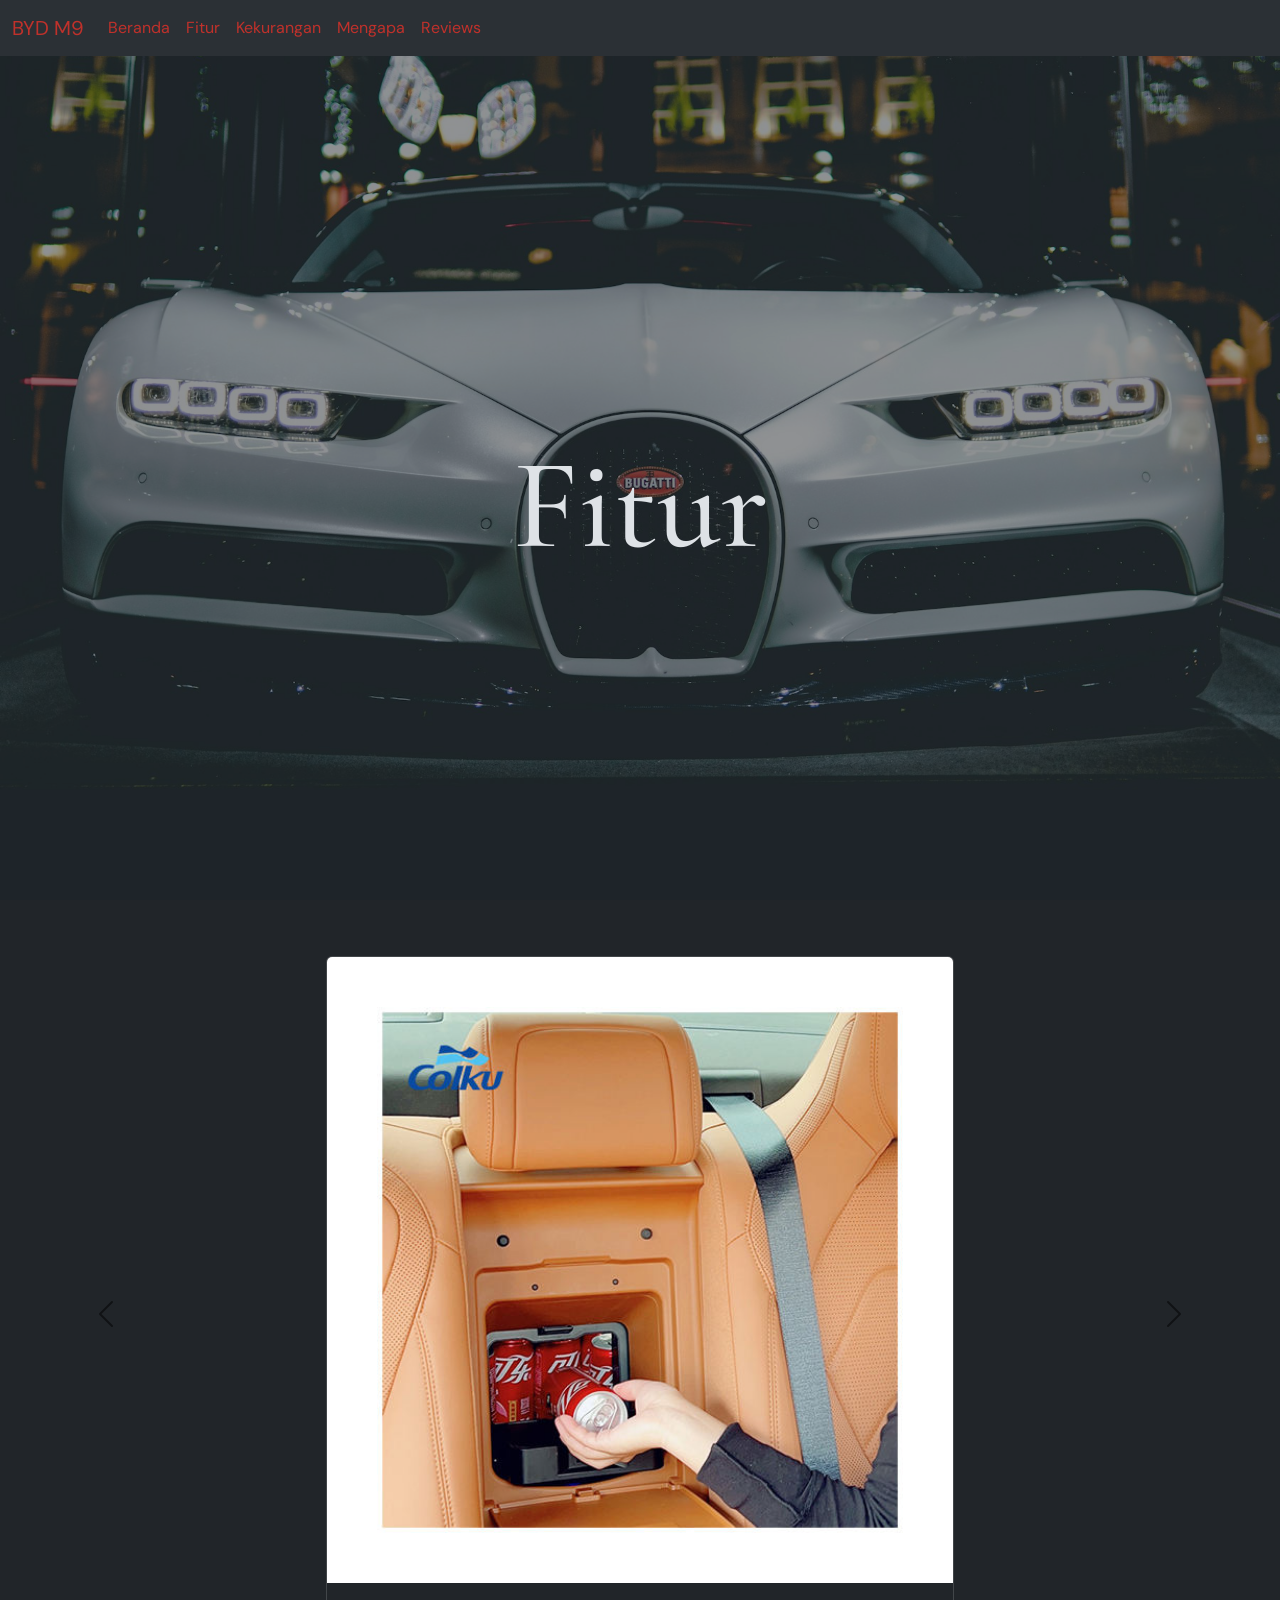
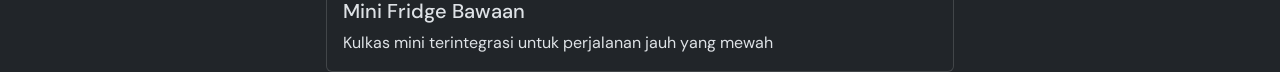
==== fitur.html @ 839c7742 "big dookie" ====
<!DOCTYPE html>
<html lang="en" data-bs-theme="dark">

<head>
    <meta charset="UTF-8">
    <meta name="viewport" content="width=device-width, initial-scale=1.0">
    <title>BYD M9</title>

    <link href="https://cdn.jsdelivr.net/npm/bootstrap@5.3.8/dist/css/bootstrap.min.css" rel="stylesheet"
        integrity="sha384-sRIl4kxILFvY47J16cr9ZwB07vP4J8+LH7qKQnuqkuIAvNWLzeN8tE5YBujZqJLB" crossorigin="anonymous">
    <script src="https://cdn.jsdelivr.net/npm/bootstrap@5.3.8/dist/js/bootstrap.bundle.min.js"
        integrity="sha384-FKyoEForCGlyvwx9Hj09JcYn3nv7wiPVlz7YYwJrWVcXK/BmnVDxM+D2scQbITxI"
        crossorigin="anonymous"></script>
    <link
        href="https://fonts.googleapis.com/css2?family=Cormorant+Garamond:wght@300;400;600&family=DM+Sans:wght@300;400;500;600&display=swap"
        rel="stylesheet" />

    <link href="./css/custom.css" rel="stylesheet" />
</head>

<body>
    <!--Backboard-->
    <div id="backboard">
        <img src="./img/fitur.png" style="z-index:-2" class="position-absolute top-0 start-0 w-100 h-100 bg-dark" />

        <div class="position-absolute top-0 start-0 w-100 h-100 bg-dark opacity-50" style="z-index:-1"></div>
    </div>

    <!--Navbar-->
    <nav class="navbar navbar-expand-lg bg-body-tertiary dangerous">
        <div class="container-fluid">
            <a class="navbar-brand" href="index.html">BYD M9</a>

            <button class="navbar-toggler" type="button" data-bs-toggle="collapse" data-bs-target="#navbar"
                aria-controls="navbarSupportedContent" aria-expanded="false" aria-label="Toggle navigation">
                <span class="navbar-toggler-icon"></span>
            </button>


            <div class="collapse navbar-collapse" id="navbar">
                <ul class="navbar-nav me-auto mb-2 mb-lg-0">
                    <li class="nav-item">
                        <a class="nav-link active" aria-current="page" href="index.html">Beranda</a>
                    </li>
                    <li class="nav-item">
                        <a class="nav-link active" aria-current="page" href="#">Fitur</a>
                    </li>
                    <li class="nav-item">
                        <a class="nav-link active" aria-current="page" href="#">Kekurangan</a>
                    </li>
                    <li class="nav-item">
                        <a class="nav-link active" aria-current="page" href="#">Mengapa</a>
                    </li>
                    <li class="nav-item">
                        <a class="nav-link active" aria-current="page" href="#">Reviews</a>
                    </li>
                </ul>
            </div>
        </div>

    </nav>

    <!--Body-->
    <div class="container-fluid w-100 h-100">
        <div class="mx-auto justify-content-center w-100 vh-100 d-flex flex-column" style="bottom: 20%; left: 0;">
            <h1 class="fancy mx-auto my-auto p-auto" style="font-size: 10vw;">Fitur</h1>
        </div>

        <!--Carousel-->
        <div class="mx-auto justify-content-center w-100 h-80 d-flex flex-column">

            <div id="Fitur" class="carousel slide" data-bs-theme="dark">

                <div class="carousel-inner">
                    <div class="carousel-item active">
                        <div class="card d-block w-100 carousel-dik-dik mx-auto" style="width: 18rem;">
                            <img src="img/fitur/fridge.png" class="card-img-top" alt="Mini fridge BYD M9">
                            <div class="card-body">
                                <h5 class="card-title">Mini Fridge Bawaan</h5>
                                <p class="card-text">Kulkas mini terintegrasi untuk perjalanan jauh yang mewah</p>
                                <!--<a href="https://www.youtube.com/watch?v=xvFZjo5PgG0" class="btn btn-primary">Go somewhere</a>-->
                            </div>
                        </div>
                    </div>

                    <div class="carousel-item">
                        <div class="card d-block w-100 carousel-dik-dik mx-auto" style="width: 18rem;">
                            <img src="img/fitur/roofs.png" class="card-img-top" alt="Roof Monitor">
                            <div class="card-body">
                                <h5 class="card-title">Monitor Atap</h5>
                                <p class="card-text">Layar hiburan di langit-langit dengan sistem entertainment lengkap.</p>
                            </div>
                        </div>
                    </div>

                    <div class="carousel-item">
                        <div class="card d-block w-100 carousel-dik-dik mx-auto" style="width: 18rem;">
                                <img src="img/fitur/audiophile.png" class="card-img-top" alt="Dolby Atmos for Audiophiles">
                                <div class="card-body">
                                    <h5 class="card-title">Dolby Atmos</h5>
                                    <p class="card-text">Sistem audio premium untuk pengalaman sinematik di dalam kabin.</p>
                                </div>
                            </div>
                        </div>
                    </div>

                <div class="carousel-item">
                    <div class="card d-block w-100 carousel-dik-dik mx-auto" style="width: 18rem;">
                        <img src="img/fitur/sunroof.png" class="card-img-top" alt="Sunroof">
                        <div class="card-body">
                            <h5 class="card-title">Panoramic Sunroof</h5>
                            <p class="card-text">Sunroof panoramik dan pencahayaan ambient multi-warna.</p>
                        </div>
                    </div>
                </div>

                <div class="carousel-item">
                    <div class="card d-block w-100 carousel-dik-dik mx-auto" style="width: 18rem;">
                        <img src="img/fitur/vtol.png" class="card-img-top" alt="VTOL & TBC">
                        <div class="card-body">
                            <h5 class="card-title">VTOL & TBC</h5>
                            <p class="card-text">Teknologi keselamatan dan stabilisasi kendaraan tingkat lanjut.</p>
                        </div>
                    </div>
                </div>

                <div class="carousel-item">
                    <div class="card d-block w-100 carousel-dik-dik mx-auto" style="width: 18rem;">
                        <img src="img/fitur/peter-parker.png" class="card-img-top" alt="LiDAR & Auto-Parking">
                        <div class="card-body">
                            <h5 class="card-title">LiDAR & Auto-Parking</h5>
                            <p class="card-text">Parkir otomatis tanpa pengemudi dengan navigasi berbasis LiDAR.</p>
                        </div>
                    </div>
                </div>

                <div class="carousel-item">
                    <div class="card d-block w-100 carousel-dik-dik mx-auto" style="width: 18rem;">
                        <img src="img/fitur/bigroom.png" class="card-img-top" alt="Big Room">
                        <div class="card-body">
                            <h5 class="card-title">Kenyamanan Kabin Kelas Dunia</h5>
                            <p class="card-text">Kursi captain baris kedua dengan meja lipat, garansi baterai 8 tahun, dan suspensi adaptif yang menyesuaikan kondisi jalan. Setiap detail dirancang untuk penumpang.</p>
                        </div>
                    </div>
                </div>

                <button class="carousel-control-prev" type="button" data-bs-target="#Fitur" data-bs-slide="prev">
                    <span class="carousel-control-prev-icon" aria-hidden="true"></span>
                    <span class="visually-hidden">Previous</span>
                </button>
                <button class="carousel-control-next" type="button" data-bs-target="#Fitur" data-bs-slide="next">
                    <span class="carousel-control-next-icon" aria-hidden="true"></span>
                    <span class="visually-hidden">Next</span>
                </button>
            </div>

        </div>
    </div>

</body>

</html>
---- css/custom.css ----
:root {
    --bs-danger-rgb: 192, 49, 43;
}

html { scroll-behavior: smooth; }

body {
    font-family: "DM Sans", sans-serif
}

.fancy {
    font-family: "Cormorant Garamond", serif;
}


/* I am the Danger */

.dangerous {
    color: #c0312b;
}

.dangerous * {
    color: #c0312b;
}

.navbar-nav .nav-link.active, .navbar-nav .nav-link.show { /* Hack Tack */
    color: #c0312b;
}

/* Carousel Fitur */

.carousel-dik-dik {
    max-width: 50%;
    max-height: 50%;
}
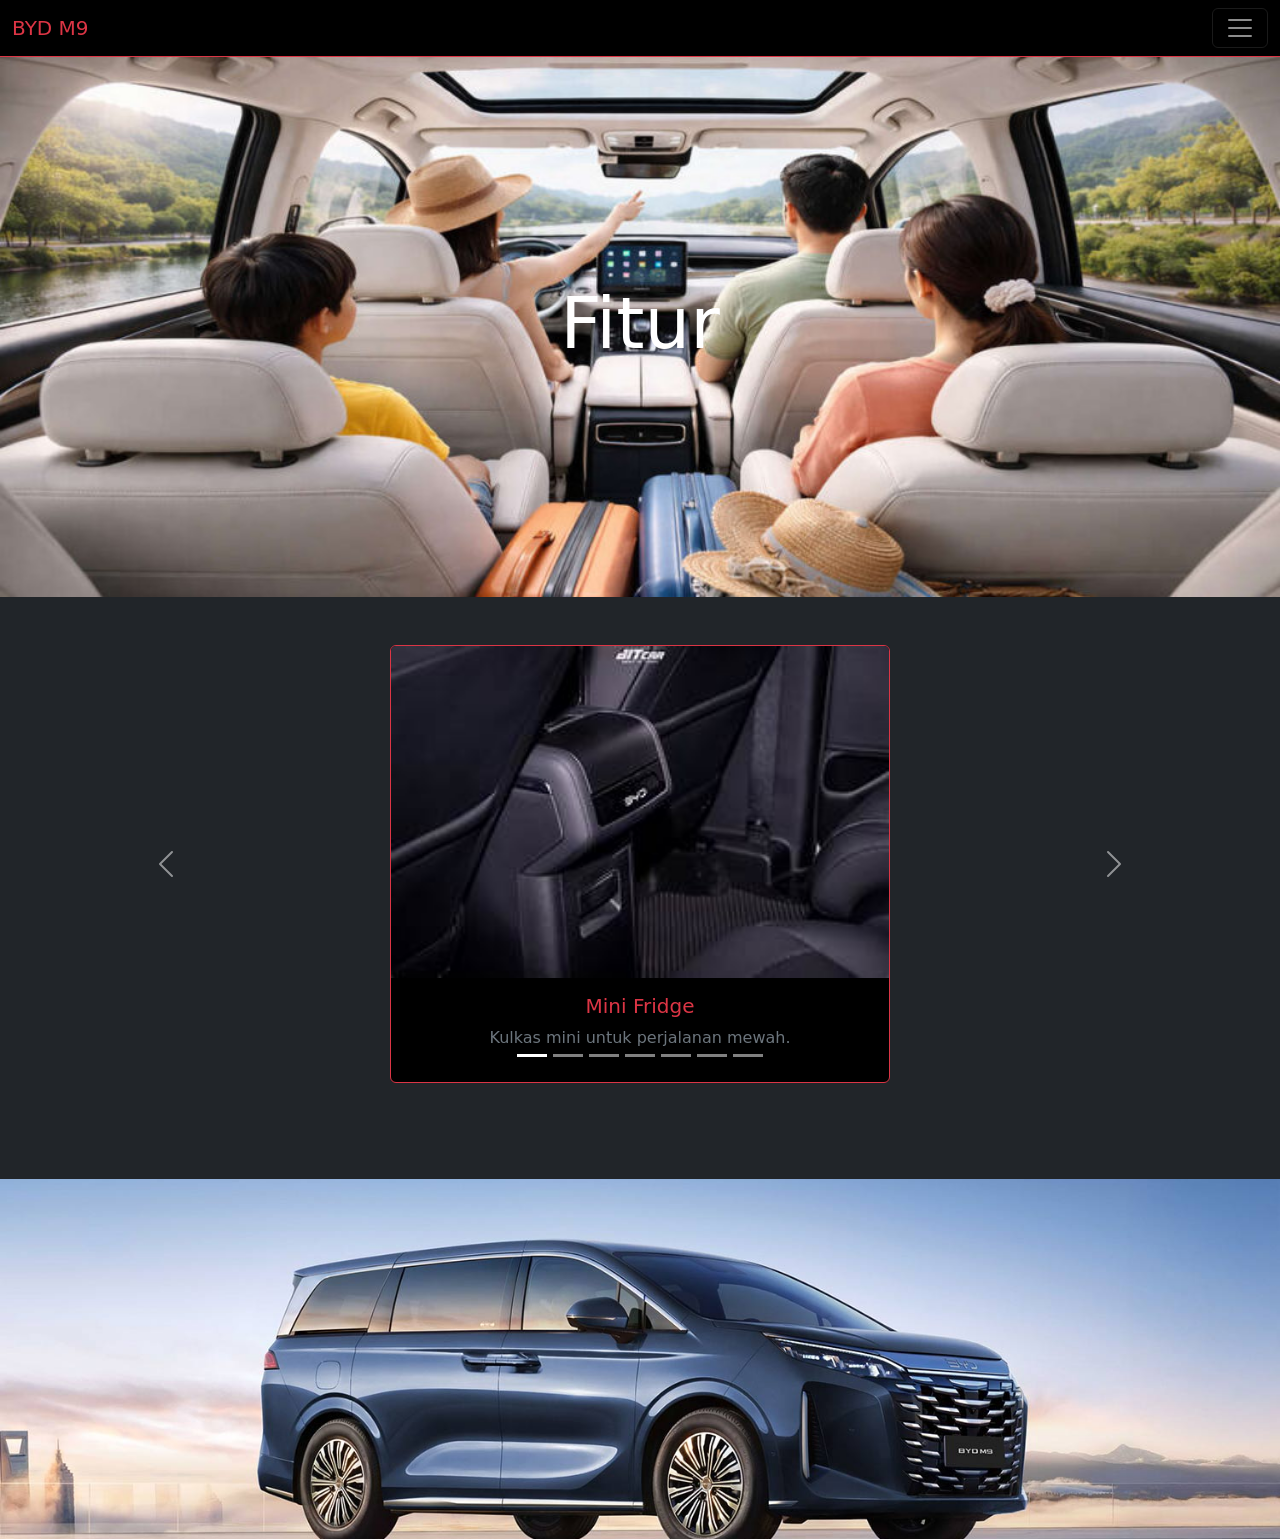
==== commit 4441087e: "push" ====
--- a/fitur.html
+++ b/fitur.html
@@ -1,162 +1,146 @@
 <!DOCTYPE html>
-<html lang="en" data-bs-theme="dark">
+<html>
 
 <head>
     <meta charset="UTF-8">
     <meta name="viewport" content="width=device-width, initial-scale=1.0">
-    <title>BYD M9</title>
+    <title>BYD M9 — Fitur</title>
 
-    <link href="https://cdn.jsdelivr.net/npm/bootstrap@5.3.8/dist/css/bootstrap.min.css" rel="stylesheet"
-        integrity="sha384-sRIl4kxILFvY47J16cr9ZwB07vP4J8+LH7qKQnuqkuIAvNWLzeN8tE5YBujZqJLB" crossorigin="anonymous">
-    <script src="https://cdn.jsdelivr.net/npm/bootstrap@5.3.8/dist/js/bootstrap.bundle.min.js"
-        integrity="sha384-FKyoEForCGlyvwx9Hj09JcYn3nv7wiPVlz7YYwJrWVcXK/BmnVDxM+D2scQbITxI"
-        crossorigin="anonymous"></script>
-    <link
-        href="https://fonts.googleapis.com/css2?family=Cormorant+Garamond:wght@300;400;600&family=DM+Sans:wght@300;400;500;600&display=swap"
-        rel="stylesheet" />
-
-    <link href="./css/custom.css" rel="stylesheet" />
+    <link href="https://cdn.jsdelivr.net/npm/bootstrap@5.3.8/dist/css/bootstrap.min.css" rel="stylesheet">
+    <script src="https://cdn.jsdelivr.net/npm/bootstrap@5.3.8/dist/js/bootstrap.bundle.min.js"></script>
 </head>
 
-<body>
-    <!--Backboard-->
-    <div id="backboard">
-        <img src="./img/fitur.png" style="z-index:-2" class="position-absolute top-0 start-0 w-100 h-100 bg-dark" />
+<body class="bg-dark text-white">
 
-        <div class="position-absolute top-0 start-0 w-100 h-100 bg-dark opacity-50" style="z-index:-1"></div>
+<nav class="navbar navbar-dark bg-black border-bottom border-danger">
+    <div class="container-fluid">
+        <a class="navbar-brand text-danger" href="#">BYD M9</a>
+
+        <button class="navbar-toggler" data-bs-toggle="collapse" data-bs-target="#navbar">
+            <span class="navbar-toggler-icon"></span>
+        </button>
+
+        <div class="collapse navbar-collapse" id="navbar">
+            <ul class="navbar-nav ms-auto">
+                <li class="nav-item"><a class="nav-link text-white" href="index.html">Beranda</a></li>
+                <li class="nav-item"><a class="nav-link text-danger" href="fitur.html">Fitur</a></li>
+                <li class="nav-item"><a class="nav-link text-white" href="kaput.html">Kekurangan</a></li>
+                <li class="nav-item"><a class="nav-link text-white" href="mengapa.html">Mengapa</a></li>
+                <li class="nav-item"><a class="nav-link text-white" href="kesvew.html">Reviews</a></li>
+            </ul>
+        </div>
     </div>
+</nav>
 
-    <!--Navbar-->
-    <nav class="navbar navbar-expand-lg bg-body-tertiary dangerous">
-        <div class="container-fluid">
-            <a class="navbar-brand" href="index.html">BYD M9</a>
+<div class="position-relative">
+    <img src="bydsunroof.jpg" class="w-100" style="height: 60vh; object-fit: cover;" alt="">
+    <div class="position-absolute top-50 start-50 translate-middle text-center">
+        <h1 class="display-2 fw-light">Fitur</h1>
+    </div>
+</div>
 
-            <button class="navbar-toggler" type="button" data-bs-toggle="collapse" data-bs-target="#navbar"
-                aria-controls="navbarSupportedContent" aria-expanded="false" aria-label="Toggle navigation">
-                <span class="navbar-toggler-icon"></span>
-            </button>
+<div class="container py-5">
+    <div id="fiturCarousel" class="carousel slide text-center">
 
+        <div class="carousel-inner">
 
-            <div class="collapse navbar-collapse" id="navbar">
-                <ul class="navbar-nav me-auto mb-2 mb-lg-0">
-                    <li class="nav-item">
-                        <a class="nav-link active" aria-current="page" href="index.html">Beranda</a>
-                    </li>
-                    <li class="nav-item">
-                        <a class="nav-link active" aria-current="page" href="#">Fitur</a>
-                    </li>
-                    <li class="nav-item">
-                        <a class="nav-link active" aria-current="page" href="#">Kekurangan</a>
-                    </li>
-                    <li class="nav-item">
-                        <a class="nav-link active" aria-current="page" href="#">Mengapa</a>
-                    </li>
-                    <li class="nav-item">
-                        <a class="nav-link active" aria-current="page" href="#">Reviews</a>
-                    </li>
-                </ul>
-            </div>
-        </div>
-
-    </nav>
-
-    <!--Body-->
-    <div class="container-fluid w-100 h-100">
-        <div class="mx-auto justify-content-center w-100 vh-100 d-flex flex-column" style="bottom: 20%; left: 0;">
-            <h1 class="fancy mx-auto my-auto p-auto" style="font-size: 10vw;">Fitur</h1>
-        </div>
-
-        <!--Carousel-->
-        <div class="mx-auto justify-content-center w-100 h-80 d-flex flex-column">
-
-            <div id="Fitur" class="carousel slide" data-bs-theme="dark">
-
-                <div class="carousel-inner">
-                    <div class="carousel-item active">
-                        <div class="card d-block w-100 carousel-dik-dik mx-auto" style="width: 18rem;">
-                            <img src="img/fitur/fridge.png" class="card-img-top" alt="Mini fridge BYD M9">
-                            <div class="card-body">
-                                <h5 class="card-title">Mini Fridge Bawaan</h5>
-                                <p class="card-text">Kulkas mini terintegrasi untuk perjalanan jauh yang mewah</p>
-                                <!--<a href="https://www.youtube.com/watch?v=xvFZjo5PgG0" class="btn btn-primary">Go somewhere</a>-->
-                            </div>
-                        </div>
-                    </div>
-
-                    <div class="carousel-item">
-                        <div class="card d-block w-100 carousel-dik-dik mx-auto" style="width: 18rem;">
-                            <img src="img/fitur/roofs.png" class="card-img-top" alt="Roof Monitor">
-                            <div class="card-body">
-                                <h5 class="card-title">Monitor Atap</h5>
-                                <p class="card-text">Layar hiburan di langit-langit dengan sistem entertainment lengkap.</p>
-                            </div>
-                        </div>
-                    </div>
-
-                    <div class="carousel-item">
-                        <div class="card d-block w-100 carousel-dik-dik mx-auto" style="width: 18rem;">
-                                <img src="img/fitur/audiophile.png" class="card-img-top" alt="Dolby Atmos for Audiophiles">
-                                <div class="card-body">
-                                    <h5 class="card-title">Dolby Atmos</h5>
-                                    <p class="card-text">Sistem audio premium untuk pengalaman sinematik di dalam kabin.</p>
-                                </div>
-                            </div>
-                        </div>
-                    </div>
-
-                <div class="carousel-item">
-                    <div class="card d-block w-100 carousel-dik-dik mx-auto" style="width: 18rem;">
-                        <img src="img/fitur/sunroof.png" class="card-img-top" alt="Sunroof">
-                        <div class="card-body">
-                            <h5 class="card-title">Panoramic Sunroof</h5>
-                            <p class="card-text">Sunroof panoramik dan pencahayaan ambient multi-warna.</p>
-                        </div>
+            <div class="carousel-item active">
+                <div class="card bg-black border-danger mx-auto" style="max-width: 500px;">
+                    <img src="byd fridge.jpg" class="card-img-top" alt="">
+                    <div class="card-body">
+                        <h5 class="text-danger">Mini Fridge</h5>
+                        <p class="text-secondary">Kulkas mini untuk perjalanan mewah.</p>
                     </div>
                 </div>
+            </div>
 
-                <div class="carousel-item">
-                    <div class="card d-block w-100 carousel-dik-dik mx-auto" style="width: 18rem;">
-                        <img src="img/fitur/vtol.png" class="card-img-top" alt="VTOL & TBC">
-                        <div class="card-body">
-                            <h5 class="card-title">VTOL & TBC</h5>
-                            <p class="card-text">Teknologi keselamatan dan stabilisasi kendaraan tingkat lanjut.</p>
-                        </div>
+            <div class="carousel-item">
+                <div class="card bg-black border-danger mx-auto" style="max-width: 500px;">
+                    <img src="bydsunroof.jpg" class="card-img-top" alt="">
+                    <div class="card-body">
+                        <h5 class="text-danger">Monitor Atap</h5>
+                        <p class="text-secondary">Layar hiburan plafon.</p>
                     </div>
                 </div>
+            </div>
 
-                <div class="carousel-item">
-                    <div class="card d-block w-100 carousel-dik-dik mx-auto" style="width: 18rem;">
-                        <img src="img/fitur/peter-parker.png" class="card-img-top" alt="LiDAR & Auto-Parking">
-                        <div class="card-body">
-                            <h5 class="card-title">LiDAR & Auto-Parking</h5>
-                            <p class="card-text">Parkir otomatis tanpa pengemudi dengan navigasi berbasis LiDAR.</p>
-                        </div>
+            <div class="carousel-item">
+                <div class="card bg-black border-danger mx-auto" style="max-width: 500px;">
+                    <img src="dolby atmos.jpg" class="card-img-top" alt="">
+                    <div class="card-body">
+                        <h5 class="text-danger">Dolby Atmos</h5>
+                        <p class="text-secondary">Audio sinematik premium.</p>
                     </div>
                 </div>
+            </div>
 
-                <div class="carousel-item">
-                    <div class="card d-block w-100 carousel-dik-dik mx-auto" style="width: 18rem;">
-                        <img src="img/fitur/bigroom.png" class="card-img-top" alt="Big Room">
-                        <div class="card-body">
-                            <h5 class="card-title">Kenyamanan Kabin Kelas Dunia</h5>
-                            <p class="card-text">Kursi captain baris kedua dengan meja lipat, garansi baterai 8 tahun, dan suspensi adaptif yang menyesuaikan kondisi jalan. Setiap detail dirancang untuk penumpang.</p>
-                        </div>
+            <div class="carousel-item">
+                <div class="card bg-black border-danger mx-auto" style="max-width: 500px;">
+                    <img src="bydm9 sunroof2.jpg" class="card-img-top" alt="">
+                    <div class="card-body">
+                        <h5 class="text-danger">Panoramic Roof</h5>
+                        <p class="text-secondary">Sunroof luas + ambient light.</p>
                     </div>
                 </div>
+            </div>
 
-                <button class="carousel-control-prev" type="button" data-bs-target="#Fitur" data-bs-slide="prev">
-                    <span class="carousel-control-prev-icon" aria-hidden="true"></span>
-                    <span class="visually-hidden">Previous</span>
-                </button>
-                <button class="carousel-control-next" type="button" data-bs-target="#Fitur" data-bs-slide="next">
-                    <span class="carousel-control-next-icon" aria-hidden="true"></span>
-                    <span class="visually-hidden">Next</span>
-                </button>
+            <div class="carousel-item">
+                <div class="card bg-black border-danger mx-auto" style="max-width: 500px;">
+                    <img src="byd steer.jpg" class="card-img-top" alt="">
+                    <div class="card-body">
+                        <h5 class="text-danger">Safety Tech</h5>
+                        <p class="text-secondary">Stabilisasi & kontrol canggih.</p>
+                    </div>
+                </div>
+            </div>
+
+            <div class="carousel-item">
+                <div class="card bg-black border-danger mx-auto" style="max-width: 500px;">
+                    <img src="byd1.jpg" class="card-img-top" alt="">
+                    <div class="card-body">
+                        <h5 class="text-danger">Auto Parking</h5>
+                        <p class="text-secondary">Parkir otomatis LiDAR.</p>
+                    </div>
+                </div>
+            </div>
+
+            <div class="carousel-item">
+                <div class="card bg-black border-danger mx-auto" style="max-width: 500px;">
+                    <img src="byd seats.jpg" class="card-img-top" alt="">
+                    <div class="card-body">
+                        <h5 class="text-danger">Luxury Cabin</h5>
+                        <p class="text-secondary">Captain seat & kenyamanan maksimal.</p>
+                    </div>
+                </div>
             </div>
 
         </div>
+
+        <button class="carousel-control-prev" data-bs-target="#fiturCarousel" data-bs-slide="prev">
+            <span class="carousel-control-prev-icon"></span>
+        </button>
+
+        <button class="carousel-control-next" data-bs-target="#fiturCarousel" data-bs-slide="next">
+            <span class="carousel-control-next-icon"></span>
+        </button>
+
+        <div class="carousel-indicators">
+            <button data-bs-target="#fiturCarousel" data-bs-slide-to="0" class="active"></button>
+            <button data-bs-target="#fiturCarousel" data-bs-slide-to="1"></button>
+            <button data-bs-target="#fiturCarousel" data-bs-slide-to="2"></button>
+            <button data-bs-target="#fiturCarousel" data-bs-slide-to="3"></button>
+            <button data-bs-target="#fiturCarousel" data-bs-slide-to="4"></button>
+            <button data-bs-target="#fiturCarousel" data-bs-slide-to="5"></button>
+            <button data-bs-target="#fiturCarousel" data-bs-slide-to="6"></button>
+        </div>
+
     </div>
+</div>
+
+<!-- Footer Image -->
+<div class="mt-5">
+    <img src="featrue.jpg" class="w-100" style="height:40vh; object-fit:cover;" alt="">
+</div>
 
 </body>
-
 </html>
